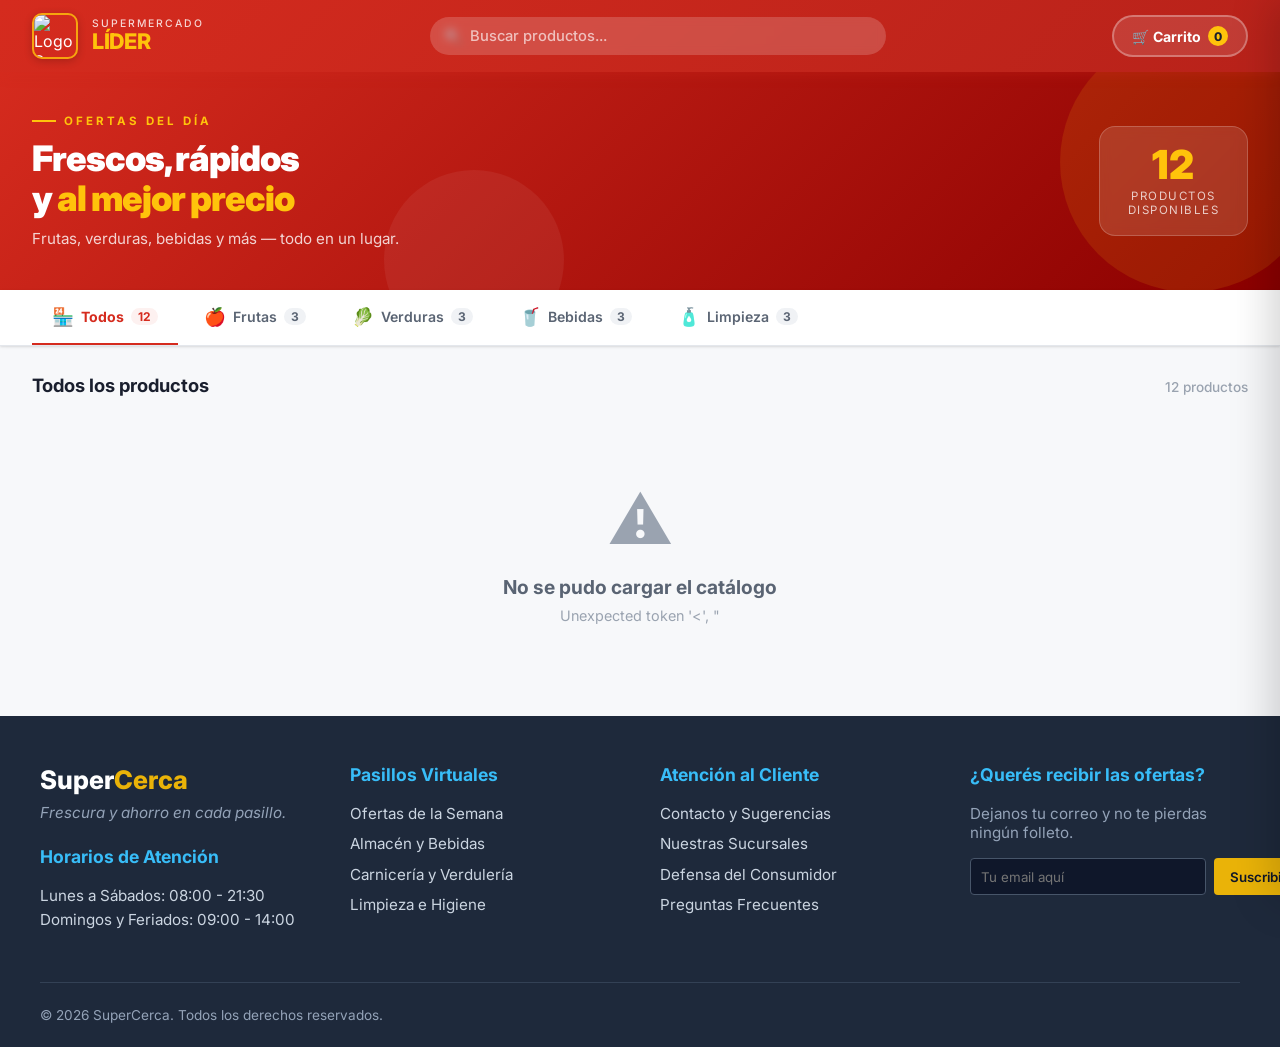
==== index.html @ 17ae0a47 "Add files via upload" ====
<!DOCTYPE html>
<html lang="es">
<head>
    <meta charset="UTF-8">
    <meta name="viewport" content="width=device-width, initial-scale=1.0">
    <title>Supermercado Líder</title>
    <link rel="stylesheet" href="estilos.css">
</head>
<body>

    <!-- HEADER -->
    <header>
        <div class="header-left">
            <img src="imagen/supertio.jpg"
                 alt="Logo Supermercado Líder" class="header-logo" id="userLogo">
            <div class="logo-text">
                <span class="logo-sup">Supermercado</span>
                <span class="logo-highlight">LÍDER</span>
            </div>
        </div>

        <div class="header-center">
            <div class="search-wrapper">
                <span class="search-icon">🔍</span>
                <input type="text" id="searchInput" class="search-input"
                       placeholder="Buscar productos..." autocomplete="off">
            </div>
        </div>

        <div class="header-right">
            <button class="cart-btn" onclick="toggleCart()" aria-label="Ver carrito">
                🛒 Carrito
                <span class="cart-count" id="cartCount">0</span>
            </button>
        </div>
    </header>

    <!-- HERO -->
    <section class="hero" aria-label="Bienvenida">
        <div class="hero-text">
            <p class="hero-eyebrow">Ofertas del día</p>
            <h1>Frescos, rápidos<br>y <em>al mejor precio</em></h1>
            <p class="hero-sub">Frutas, verduras, bebidas y más — todo en un lugar.</p>
        </div>
        <div class="hero-badge" aria-hidden="true">
            <span class="hero-badge-num" id="heroBadgeNum">12</span>
            <span class="hero-badge-label">Productos<br>disponibles</span>
        </div>
    </section>

    <!-- FILTROS -->
    <nav class="filters-bar" aria-label="Categorías">
        <button class="filter-btn active" onclick="filterCategory('all')" data-cat="all">
            <span class="filter-icon">🏪</span> Todos
            <span class="filter-count" id="count-all">12</span>
        </button>
        <button class="filter-btn" onclick="filterCategory('frutas')" data-cat="frutas">
            <span class="filter-icon">🍎</span> Frutas
            <span class="filter-count" id="count-frutas">3</span>
        </button>
        <button class="filter-btn" onclick="filterCategory('verduras')" data-cat="verduras">
            <span class="filter-icon">🥬</span> Verduras
            <span class="filter-count" id="count-verduras">3</span>
        </button>
        <button class="filter-btn" onclick="filterCategory('bebidas')" data-cat="bebidas">
            <span class="filter-icon">🥤</span> Bebidas
            <span class="filter-count" id="count-bebidas">3</span>
        </button>
        <button class="filter-btn" onclick="filterCategory('limpieza')" data-cat="limpieza">
            <span class="filter-icon">🧴</span> Limpieza
            <span class="filter-count" id="count-limpieza">3</span>
        </button>
    </nav>

    <!-- PRODUCTOS -->
    <main class="products-section">
        <div class="section-header">
            <h2 class="section-title" id="sectionTitle">Todos los productos</h2>
            <span class="section-count" id="sectionCount">12 productos</span>
        </div>
        <div class="products-grid" id="productsContainer"></div>
    </main>

    <!-- DRAWER CARRITO -->
    <div class="drawer-overlay" id="drawerOverlay" onclick="toggleCart()"></div>
    <aside class="cart-drawer" id="cartDrawer" aria-label="Carrito de compras">
        <div class="drawer-header">
            <h2 class="drawer-title">
                🛒 Tu carrito
                <span class="drawer-title-count" id="drawerCount">0 ítems</span>
            </h2>
            <button class="drawer-close" onclick="toggleCart()" aria-label="Cerrar carrito">✕</button>
        </div>
        <div class="drawer-items" id="cartItemsContainer"></div>
        <div class="drawer-footer" id="drawerFooter" style="display:none">
            <div class="cart-summary">
                <span class="cart-summary-label">Total a pagar</span>
                <span class="cart-total">$<span id="cartTotal">0</span></span>
            </div>
            <button class="pay-btn" onclick="checkout()">✅ Finalizar compra</button>
        </div>
    </aside>

    <!-- TOASTS -->
    <div id="toastContainer" class="toast-container"></div>





    <footer class="super-footer">
    <div class="footer-container">
        <div class="footer-section brand-info">
            <h3 class="footer-logo">Super<span>Cerca</span></h3>
            <p class="tagline">Frescura y ahorro en cada pasillo.</p>
            <div class="schedule">
                <h4>Horarios de Atención</h4>
                <p>Lunes a Sábados: 08:00 - 21:30</p>
                <p>Domingos y Feriados: 09:00 - 14:00</p>
            </div>
        </div>

        <div class="footer-section links-utility">
            <h4>Pasillos Virtuales</h4>
            <ul>
                <li><a href="#ofertas">Ofertas de la Semana</a></li>
                <li><a href="#almacen">Almacén y Bebidas</a></li>
                <li><a href="#frescos">Carnicería y Verdulería</a></li>
                <li><a href="#limpieza">Limpieza e Higiene</a></li>
            </ul>
        </div>

        <div class="footer-section links-utility">
            <h4>Atención al Cliente</h4>
            <ul>
                <li><a href="#contacto">Contacto y Sugerencias</a></li>
                <li><a href="#sucursales">Nuestras Sucursales</a></li>
                <li><a href="#defensa">Defensa del Consumidor</a></li>
                <li><a href="#faq">Preguntas Frecuentes</a></li>
            </ul>
        </div>

        <div class="footer-section newsletter">
            <h4>¿Querés recibir las ofertas?</h4>
            <p>Dejanos tu correo y no te pierdas ningún folleto.</p>
            <form class="footer-form" onsubmit="return false;">
                <input type="email" placeholder="Tu email aquí" required>
                <button type="submit">Suscribirse</button>
            </form>
            <div class="social-icons">
                <a href="#" aria-label="Facebook"><i class="fab fa-facebook"></i></a>
                <a href="#" aria-label="Instagram"><i class="fab fa-instagram"></i></a>
                <a href="#" aria-label="WhatsApp"><i class="fab fa-whatsapp"></i></a>
            </div>
        </div>
    </div>

    <div class="footer-bottom">
        <p>&copy; 2026 SuperCerca. Todos los derechos reservados.</p>
        <div class="payment-methods">
            <span><i class="fab fa-cc-visa" title="Visa"></i></span>
            <span><i class="fab fa-cc-mastercard" title="Mastercard"></i></span>
            <span><i class="fas fa-money-bill-wave" title="Efectivo / Débito"></i></span>
            <span><i class="fas fa-qrcode" title="Mercado Pago / QR"></i></span>
        </div>
    </div>
</footer>
 <script src="script.js"></script>
</body>
</html>
---- estilos.css ----
/* =====================================================
   SUPERMERCADO LÍDER — Diseño Renovado
   ===================================================== */

@import url('https://fonts.googleapis.com/css2?family=Inter:wght@400;500;600;700;800;900&display=swap');

:root {
    --rojo: #D52B1E;
    --rojo-oscuro: #b02217;
    --rojo-suave: #fdf1f0;
    --amarillo: #FFC30B;
    --amarillo-oscuro: #e6b800;
    --blanco: #FFFFFF;
    --fondo: #F7F8FA;
    --gris-100: #F0F2F5;
    --gris-200: #E4E7EC;
    --gris-400: #9AA3B0;
    --gris-600: #5A6473;
    --oscuro: #1A1F2E;
    --verde: #16A34A;
    --verde-hover: #15803D;
    --sombra-sm: 0 1px 3px rgba(0,0,0,0.08), 0 1px 2px rgba(0,0,0,0.06);
    --sombra-md: 0 4px 16px rgba(0,0,0,0.10);
    --sombra-lg: 0 12px 40px rgba(0,0,0,0.14);
    --radio: 14px;
    --radio-lg: 20px;
    --transicion: 0.22s cubic-bezier(0.4,0,0.2,1);
}

* {
    box-sizing: border-box;
    margin: 0;
    padding: 0;
    font-family: 'Inter', 'Segoe UI', sans-serif;
}

body {
    background-color: var(--fondo);
    color: var(--oscuro);
    min-height: 100vh;
}

/* =====================================================
   HEADER
   ===================================================== */

header {
    background: var(--rojo);
    background-image: linear-gradient(135deg, #D52B1E 0%, #B8221A 100%);
    color: var(--blanco);
    padding: 0 32px;
    height: 72px;
    display: flex;
    align-items: center;
    justify-content: space-between;
    position: sticky;
    top: 0;
    z-index: 200;
    box-shadow: 0 2px 12px rgba(213,43,30,0.30);
}

.header-left {
    display: flex;
    align-items: center;
    gap: 14px;
    flex-shrink: 0;
}

.header-center {
    flex: 1;
    display: flex;
    justify-content: center;
    padding: 0 32px;
    max-width: 520px;
    margin: 0 auto;
}

.header-right {
    display: flex;
    align-items: center;
    gap: 12px;
    flex-shrink: 0;
}

.header-logo {
    width: 46px;
    height: 46px;
    border-radius: 10px;
    border: 2.5px solid rgba(255,195,11,0.8);
    object-fit: cover;
    cursor: pointer;
    transition: transform var(--transicion), box-shadow var(--transicion);
    box-shadow: 0 2px 8px rgba(0,0,0,0.2);
}

.header-logo:hover {
    transform: scale(1.08) rotate(4deg);
    box-shadow: 0 4px 14px rgba(0,0,0,0.3);
}

.logo-text {
    font-size: 1.35rem;
    font-weight: 800;
    letter-spacing: -0.3px;
    line-height: 1.1;
}

.logo-sup {
    display: block;
    font-size: 0.65rem;
    font-weight: 500;
    opacity: 0.8;
    letter-spacing: 2px;
    text-transform: uppercase;
}

.logo-highlight {
    color: var(--amarillo);
}

/* Search */
.search-wrapper {
    width: 100%;
    position: relative;
}

.search-icon {
    position: absolute;
    left: 14px;
    top: 50%;
    transform: translateY(-50%);
    font-size: 0.95rem;
    opacity: 0.5;
    pointer-events: none;
}

.search-input {
    width: 100%;
    padding: 10px 16px 10px 40px;
    border: none;
    border-radius: 30px;
    background: rgba(255,255,255,0.18);
    color: var(--blanco);
    font-size: 0.92rem;
    font-weight: 500;
    outline: none;
    transition: background var(--transicion), box-shadow var(--transicion);
    backdrop-filter: blur(4px);
}

.search-input::placeholder {
    color: rgba(255,255,255,0.65);
}

.search-input:focus {
    background: rgba(255,255,255,0.28);
    box-shadow: 0 0 0 3px rgba(255,195,11,0.35);
}

/* Cart button */
.cart-btn {
    cursor: pointer;
    border: 2px solid rgba(255,255,255,0.3);
    background: rgba(255,255,255,0.12);
    color: var(--blanco);
    padding: 9px 18px;
    border-radius: 30px;
    font-weight: 700;
    font-size: 0.88rem;
    transition: background var(--transicion), border-color var(--transicion), transform var(--transicion);
    display: flex;
    align-items: center;
    gap: 7px;
    position: relative;
    white-space: nowrap;
}

.cart-btn:hover {
    background: var(--amarillo);
    border-color: var(--amarillo);
    color: var(--oscuro);
    transform: translateY(-1px);
}

.cart-count {
    background-color: var(--amarillo);
    color: var(--oscuro);
    border-radius: 50%;
    min-width: 20px;
    height: 20px;
    display: inline-flex;
    align-items: center;
    justify-content: center;
    font-size: 0.75rem;
    font-weight: 800;
    padding: 0 4px;
    transition: transform 0.3s cubic-bezier(0.34, 1.56, 0.64, 1), background var(--transicion);
}

.cart-count.bump {
    animation: cartBump 0.4s cubic-bezier(0.34, 1.56, 0.64, 1);
}

@keyframes cartBump {
    0% { transform: scale(1); }
    50% { transform: scale(1.6); background: #fff; }
    100% { transform: scale(1); }
}

/* =====================================================
   HERO BANNER
   ===================================================== */

.hero {
    background: linear-gradient(135deg, var(--rojo) 0%, #8B0000 100%);
    color: white;
    padding: 42px 32px;
    display: flex;
    align-items: center;
    justify-content: space-between;
    gap: 24px;
    overflow: hidden;
    position: relative;
}

.hero::before {
    content: '';
    position: absolute;
    top: -40px; right: -40px;
    width: 260px; height: 260px;
    background: rgba(255,195,11,0.12);
    border-radius: 50%;
}

.hero::after {
    content: '';
    position: absolute;
    bottom: -60px; left: 30%;
    width: 180px; height: 180px;
    background: rgba(255,255,255,0.06);
    border-radius: 50%;
}

.hero-text { position: relative; z-index: 1; }

.hero-eyebrow {
    font-size: 0.72rem;
    font-weight: 700;
    letter-spacing: 3px;
    text-transform: uppercase;
    color: var(--amarillo);
    margin-bottom: 10px;
    display: flex;
    align-items: center;
    gap: 8px;
}

.hero-eyebrow::before {
    content: '';
    display: block;
    width: 24px; height: 2px;
    background: var(--amarillo);
}

.hero h1 {
    font-size: 2.2rem;
    font-weight: 900;
    line-height: 1.15;
    margin-bottom: 10px;
    letter-spacing: -1px;
}

.hero h1 em {
    font-style: normal;
    color: var(--amarillo);
}

.hero-sub {
    font-size: 0.95rem;
    opacity: 0.8;
    font-weight: 400;
}

.hero-badge {
    position: relative;
    z-index: 1;
    background: rgba(255,255,255,0.12);
    border: 1.5px solid rgba(255,255,255,0.2);
    border-radius: 16px;
    padding: 18px 28px;
    text-align: center;
    backdrop-filter: blur(6px);
    flex-shrink: 0;
}

.hero-badge-num {
    font-size: 2.5rem;
    font-weight: 900;
    color: var(--amarillo);
    display: block;
    line-height: 1;
}

.hero-badge-label {
    font-size: 0.72rem;
    text-transform: uppercase;
    letter-spacing: 1.5px;
    opacity: 0.75;
    margin-top: 4px;
    display: block;
}

/* =====================================================
   FILTROS
   ===================================================== */

.filters-bar {
    background: var(--blanco);
    border-bottom: 1px solid var(--gris-200);
    padding: 0 32px;
    display: flex;
    align-items: center;
    gap: 6px;
    overflow-x: auto;
    scrollbar-width: none;
    position: sticky;
    top: 72px;
    z-index: 100;
    box-shadow: var(--sombra-sm);
}

.filters-bar::-webkit-scrollbar { display: none; }

.filter-btn {
    padding: 16px 20px;
    border: none;
    background: transparent;
    color: var(--gris-600);
    cursor: pointer;
    font-weight: 600;
    font-size: 0.88rem;
    transition: color var(--transicion);
    white-space: nowrap;
    position: relative;
    display: flex;
    align-items: center;
    gap: 7px;
    border-bottom: 3px solid transparent;
    margin-bottom: -1px;
}

.filter-btn .filter-icon {
    font-size: 1.1rem;
}

.filter-btn:hover {
    color: var(--rojo);
}

.filter-btn.active {
    color: var(--rojo);
    border-bottom-color: var(--rojo);
    font-weight: 700;
}

.filter-count {
    background: var(--gris-100);
    color: var(--gris-600);
    border-radius: 20px;
    padding: 1px 7px;
    font-size: 0.75rem;
    font-weight: 700;
    transition: background var(--transicion), color var(--transicion);
}

.filter-btn.active .filter-count {
    background: var(--rojo-suave);
    color: var(--rojo);
}

/* =====================================================
   SECCIÓN PRODUCTOS
   ===================================================== */

.products-section {
    padding: 28px 32px;
    max-width: 1400px;
    margin: 0 auto;
}

.section-header {
    display: flex;
    align-items: baseline;
    justify-content: space-between;
    margin-bottom: 22px;
}

.section-title {
    font-size: 1.15rem;
    font-weight: 700;
    color: var(--oscuro);
}

.section-count {
    font-size: 0.85rem;
    color: var(--gris-400);
    font-weight: 500;
}

.products-grid {
    display: grid;
    grid-template-columns: repeat(auto-fill, minmax(240px, 1fr));
    gap: 20px;
}

/* =====================================================
   PRODUCT CARD
   ===================================================== */

.product-card {
    background: var(--blanco);
    border-radius: var(--radio-lg);
    overflow: hidden;
    box-shadow: var(--sombra-sm);
    border: 1px solid var(--gris-200);
    transition: transform var(--transicion), box-shadow var(--transicion);
    display: flex;
    flex-direction: column;
    cursor: default;
}

.product-card:hover {
    transform: translateY(-5px);
    box-shadow: var(--sombra-lg);
    border-color: transparent;
}

.product-image-wrap {
    position: relative;
    height: 170px;
    overflow: hidden;
}

.product-image {
    width: 100%;
    height: 100%;
    display: flex;
    align-items: center;
    justify-content: center;
    font-size: 4.2rem;
    user-select: none;
    transition: transform var(--transicion);
}

.product-card:hover .product-image {
    transform: scale(1.08);
}

/* Colores de fondo por categoría */
.product-image.cat-frutas   { background: linear-gradient(135deg, #FFF3E8 0%, #FFE0C0 100%); }
.product-image.cat-verduras { background: linear-gradient(135deg, #EDFAF1 0%, #C8F0D5 100%); }
.product-image.cat-bebidas  { background: linear-gradient(135deg, #EFF6FF 0%, #C7DCFC 100%); }
.product-image.cat-limpieza { background: linear-gradient(135deg, #F5F0FF 0%, #DDD5FC 100%); }

.product-badge {
    position: absolute;
    top: 12px;
    left: 12px;
    background: rgba(255,255,255,0.92);
    backdrop-filter: blur(4px);
    border-radius: 20px;
    padding: 3px 10px;
    font-size: 0.7rem;
    font-weight: 700;
    color: var(--gris-600);
    text-transform: uppercase;
    letter-spacing: 0.8px;
    border: 1px solid rgba(0,0,0,0.06);
}

.product-info {
    padding: 18px 18px 0;
    flex: 1;
    display: flex;
    flex-direction: column;
}

.product-name {
    font-size: 1rem;
    font-weight: 700;
    color: var(--oscuro);
    line-height: 1.35;
    margin-bottom: 12px;
}

.product-price {
    font-size: 1.4rem;
    color: var(--rojo);
    font-weight: 900;
    margin-top: auto;
    letter-spacing: -0.5px;
}

.price-unit {
    font-size: 0.8rem;
    color: var(--gris-400);
    font-weight: 500;
    margin-left: 2px;
}

.add-btn {
    margin: 14px 0 0;
    background: var(--oscuro);
    color: var(--blanco);
    border: none;
    padding: 13px;
    width: 100%;
    font-weight: 700;
    font-size: 0.88rem;
    cursor: pointer;
    border-radius: 0 0 var(--radio-lg) var(--radio-lg);
    transition: background var(--transicion), transform var(--transicion);
    text-transform: uppercase;
    letter-spacing: 0.8px;
    display: flex;
    align-items: center;
    justify-content: center;
    gap: 8px;
}

.add-btn:hover {
    background: var(--rojo);
}

.add-btn:active {
    transform: scale(0.98);
}

/* =====================================================
   ESTADO VACÍO
   ===================================================== */

.empty-state {
    grid-column: 1 / -1;
    padding: 64px 20px;
    text-align: center;
    color: var(--gris-400);
}

.empty-state-icon {
    font-size: 4rem;
    display: block;
    margin-bottom: 16px;
}

.empty-state h3 {
    font-size: 1.2rem;
    font-weight: 700;
    color: var(--gris-600);
    margin-bottom: 8px;
}

.empty-state p {
    font-size: 0.9rem;
}

/* =====================================================
   DRAWER CARRITO (lateral)
   ===================================================== */

.drawer-overlay {
    display: none;
    position: fixed;
    inset: 0;
    background: rgba(0,0,0,0.45);
    z-index: 300;
    backdrop-filter: blur(3px);
    animation: overlayIn 0.25s ease;
}

@keyframes overlayIn {
    from { opacity: 0; }
    to   { opacity: 1; }
}

.cart-drawer {
    position: fixed;
    top: 0;
    right: 0;
    height: 100%;
    width: 420px;
    max-width: 95vw;
    background: var(--blanco);
    z-index: 301;
    display: flex;
    flex-direction: column;
    box-shadow: -8px 0 40px rgba(0,0,0,0.18);
    transform: translateX(100%);
    transition: transform 0.32s cubic-bezier(0.4,0,0.2,1);
}

.cart-drawer.open {
    transform: translateX(0);
}

.drawer-header {
    padding: 22px 24px;
    border-bottom: 1px solid var(--gris-200);
    display: flex;
    align-items: center;
    justify-content: space-between;
    flex-shrink: 0;
}

.drawer-title {
    font-size: 1.15rem;
    font-weight: 800;
    color: var(--oscuro);
    display: flex;
    align-items: center;
    gap: 10px;
}

.drawer-title-count {
    background: var(--rojo-suave);
    color: var(--rojo);
    border-radius: 20px;
    padding: 2px 10px;
    font-size: 0.78rem;
    font-weight: 700;
}

.drawer-close {
    background: var(--gris-100);
    border: none;
    width: 36px;
    height: 36px;
    border-radius: 50%;
    cursor: pointer;
    font-size: 1.1rem;
    display: flex;
    align-items: center;
    justify-content: center;
    transition: background var(--transicion);
    color: var(--gris-600);
}

.drawer-close:hover {
    background: var(--gris-200);
    color: var(--oscuro);
}

.drawer-items {
    flex: 1;
    overflow-y: auto;
    padding: 16px 24px;
    display: flex;
    flex-direction: column;
    gap: 4px;
}

.drawer-empty {
    flex: 1;
    display: flex;
    flex-direction: column;
    align-items: center;
    justify-content: center;
    text-align: center;
    color: var(--gris-400);
    padding: 40px 24px;
    gap: 12px;
}

.drawer-empty-icon { font-size: 3.5rem; }
.drawer-empty h3 { font-size: 1rem; font-weight: 700; color: var(--gris-600); }
.drawer-empty p  { font-size: 0.88rem; }

.cart-item {
    display: flex;
    align-items: center;
    gap: 14px;
    padding: 14px 0;
    border-bottom: 1px solid var(--gris-200);
    animation: itemIn 0.2s ease;
}

@keyframes itemIn {
    from { opacity: 0; transform: translateX(20px); }
    to   { opacity: 1; transform: translateX(0); }
}

.cart-item-emoji {
    width: 52px;
    height: 52px;
    border-radius: 12px;
    display: flex;
    align-items: center;
    justify-content: center;
    font-size: 1.8rem;
    flex-shrink: 0;
}

.cart-item-emoji.cat-frutas   { background: #FFF3E8; }
.cart-item-emoji.cat-verduras { background: #EDFAF1; }
.cart-item-emoji.cat-bebidas  { background: #EFF6FF; }
.cart-item-emoji.cat-limpieza { background: #F5F0FF; }

.cart-item-info {
    flex: 1;
    min-width: 0;
}

.cart-item-info h4 {
    font-size: 0.92rem;
    font-weight: 700;
    white-space: nowrap;
    overflow: hidden;
    text-overflow: ellipsis;
    color: var(--oscuro);
    margin-bottom: 3px;
}

.cart-item-info p {
    font-size: 0.8rem;
    color: var(--gris-400);
}

.cart-item-controls {
    display: flex;
    align-items: center;
    gap: 6px;
    flex-shrink: 0;
}

.quantity-btn {
    background: var(--gris-100);
    border: 1px solid var(--gris-200);
    width: 28px;
    height: 28px;
    border-radius: 8px;
    font-weight: 800;
    cursor: pointer;
    transition: background var(--transicion);
    font-size: 1rem;
    display: flex;
    align-items: center;
    justify-content: center;
    color: var(--oscuro);
}

.quantity-btn:hover { background: var(--gris-200); }

.quantity-num {
    font-size: 0.92rem;
    font-weight: 700;
    min-width: 22px;
    text-align: center;
}

.cart-item-price {
    font-weight: 800;
    color: var(--rojo);
    font-size: 0.95rem;
    min-width: 72px;
    text-align: right;
    flex-shrink: 0;
}

.remove-btn {
    background: none;
    border: none;
    color: var(--gris-400);
    cursor: pointer;
    font-size: 1rem;
    padding: 4px;
    border-radius: 6px;
    transition: color var(--transicion), background var(--transicion);
    flex-shrink: 0;
}

.remove-btn:hover {
    color: var(--rojo);
    background: var(--rojo-suave);
}

/* Drawer footer */
.drawer-footer {
    padding: 20px 24px;
    border-top: 1px solid var(--gris-200);
    flex-shrink: 0;
    background: var(--blanco);
}

.cart-summary {
    display: flex;
    justify-content: space-between;
    align-items: center;
    margin-bottom: 16px;
}

.cart-summary-label {
    font-size: 0.88rem;
    color: var(--gris-600);
    font-weight: 500;
}

.cart-total {
    font-size: 1.6rem;
    font-weight: 900;
    color: var(--oscuro);
    letter-spacing: -0.5px;
}

.pay-btn {
    background: var(--verde);
    color: white;
    border: none;
    padding: 15px;
    width: 100%;
    font-weight: 700;
    font-size: 0.95rem;
    cursor: pointer;
    border-radius: var(--radio);
    transition: background var(--transicion), transform var(--transicion);
    text-transform: uppercase;
    letter-spacing: 1px;
    display: flex;
    align-items: center;
    justify-content: center;
    gap: 8px;
}

.pay-btn:hover { background: var(--verde-hover); }
.pay-btn:active { transform: scale(0.98); }

/* =====================================================
   TOAST
   ===================================================== */

.toast-container {
    position: fixed;
    bottom: 24px;
    left: 50%;
    transform: translateX(-50%);
    z-index: 500;
    display: flex;
    flex-direction: column;
    align-items: center;
    gap: 8px;
    pointer-events: none;
}

.toast {
    background: var(--oscuro);
    color: white;
    padding: 12px 22px;
    border-radius: 30px;
    box-shadow: 0 6px 24px rgba(0,0,0,0.2);
    font-size: 0.88rem;
    font-weight: 600;
    animation: toastIn 0.3s cubic-bezier(0.34,1.56,0.64,1), toastOut 0.3s ease 2.6s forwards;
    white-space: nowrap;
    border-left: 3px solid var(--amarillo);
}

@keyframes toastIn {
    from { transform: translateY(20px) scale(0.9); opacity: 0; }
    to   { transform: translateY(0) scale(1); opacity: 1; }
}

@keyframes toastOut {
    to { transform: translateY(-10px) scale(0.95); opacity: 0; }
}

/* =====================================================
   RESPONSIVE
   ===================================================== */

@media (max-width: 900px) {
    header {
        flex-wrap: wrap;
        height: auto;
        padding: 14px 20px;
        gap: 12px;
    }

    .header-center {
        order: 3;
        flex: 0 0 100%;
        padding: 0;
        max-width: 100%;
    }

    .hero { padding: 32px 20px; }
    .hero h1 { font-size: 1.7rem; }
    .hero-badge { display: none; }

    .filters-bar {
        padding: 0 16px;
        top: 130px;
    }

    .products-section { padding: 20px 16px; }
}

@media (max-width: 480px) {
    .hero h1 { font-size: 1.4rem; }
    .products-grid { grid-template-columns: repeat(auto-fill, minmax(165px, 1fr)); gap: 14px; }
    .product-image-wrap { height: 140px; }
    .product-image { font-size: 3.2rem; }
    .product-info { padding: 14px 14px 0; }
    .cart-drawer { width: 100vw; }
}




/* Estilos Base del Footer */
.super-footer {
    background-color: #1e293b;
    color: #f8fafc;
    padding: 3rem 1.5rem 1.5rem 1.5rem;
    font-family: system-ui, -apple-system, sans-serif;
    font-size: 0.95rem;
}

.footer-container {
    max-width: 1200px;
    margin: 0 auto;
    display: grid;
    grid-template-columns: repeat(auto-fit, minmax(220px, 1fr));
    gap: 2.5rem;
}

.footer-section h4 {
    color: #38bdf8;
    font-size: 1.1rem;
    margin-bottom: 1.2rem;
    position: relative;
}

/* Identidad */
.footer-logo {
    font-size: 1.6rem;
    font-weight: 800;
    margin-bottom: 0.5rem;
    color: #ffffff;
}

.footer-logo span {
    color: #eab308; /* Toque de color para destacar */
}

.tagline {
    color: #94a3b8;
    font-style: italic;
    margin-bottom: 1.5rem;
}

.schedule p {
    margin: 0.3rem 0;
    color: #cbd5e1;
}

/* Enlaces */
.links-utility ul {
    list-style: none;
    padding: 0;
    margin: 0;
}

.links-utility li {
    margin-bottom: 0.7rem;
}

.links-utility a {
    color: #cbd5e1;
    text-decoration: none;
    transition: color 0.2s ease;
}

.links-utility a:hover {
    color: #38bdf8;
    text-shadow: 0 0 5px rgba(56, 189, 248, 0.3);
}

/* Formulario y Redes */
.newsletter p {
    color: #94a3b8;
    margin-bottom: 1rem;
}

.footer-form {
    display: flex;
    gap: 0.5rem;
    margin-bottom: 1.5rem;
}

.footer-form input {
    flex: 1;
    padding: 0.6rem;
    border: 1px solid #475569;
    border-radius: 4px;
    background-color: #0f172a;
    color: #fff;
}

.footer-form input:focus {
    outline: 2px solid #38bdf8;
}

.footer-form button {
    background-color: #eab308;
    color: #0f172a;
    border: none;
    padding: 0.6rem 1rem;
    border-radius: 4px;
    font-weight: 600;
    cursor: pointer;
    transition: background-color 0.2s;
}

.footer-form button:hover {
    background-color: #facc15;
}

.social-icons {
    display: flex;
    gap: 1rem;
}

.social-icons a {
    color: #f8fafc;
    font-size: 1.3rem;
    transition: transform 0.2s, color 0.2s;
}

.social-icons a:hover {
    color: #38bdf8;
    transform: translateY(-3px);
}

/* Barra Inferior */
.footer-bottom {
    max-width: 1200px;
    margin: 3rem auto 0 auto;
    padding-top: 1.5rem;
    border-top: 1px solid #334155;
    display: flex;
    flex-wrap: wrap;
    justify-content: space-between;
    align-items: center;
    gap: 1rem;
    color: #94a3b8;
    font-size: 0.85rem;
}

.payment-methods {
    display: flex;
    gap: 1rem;
    font-size: 1.4rem;
    color: #cbd5e1;
}

/* Adaptabilidad móvil */
@media (max-width: 600px) {
    .footer-bottom {
        flex-direction: column;
        text-align: center;
    }
}
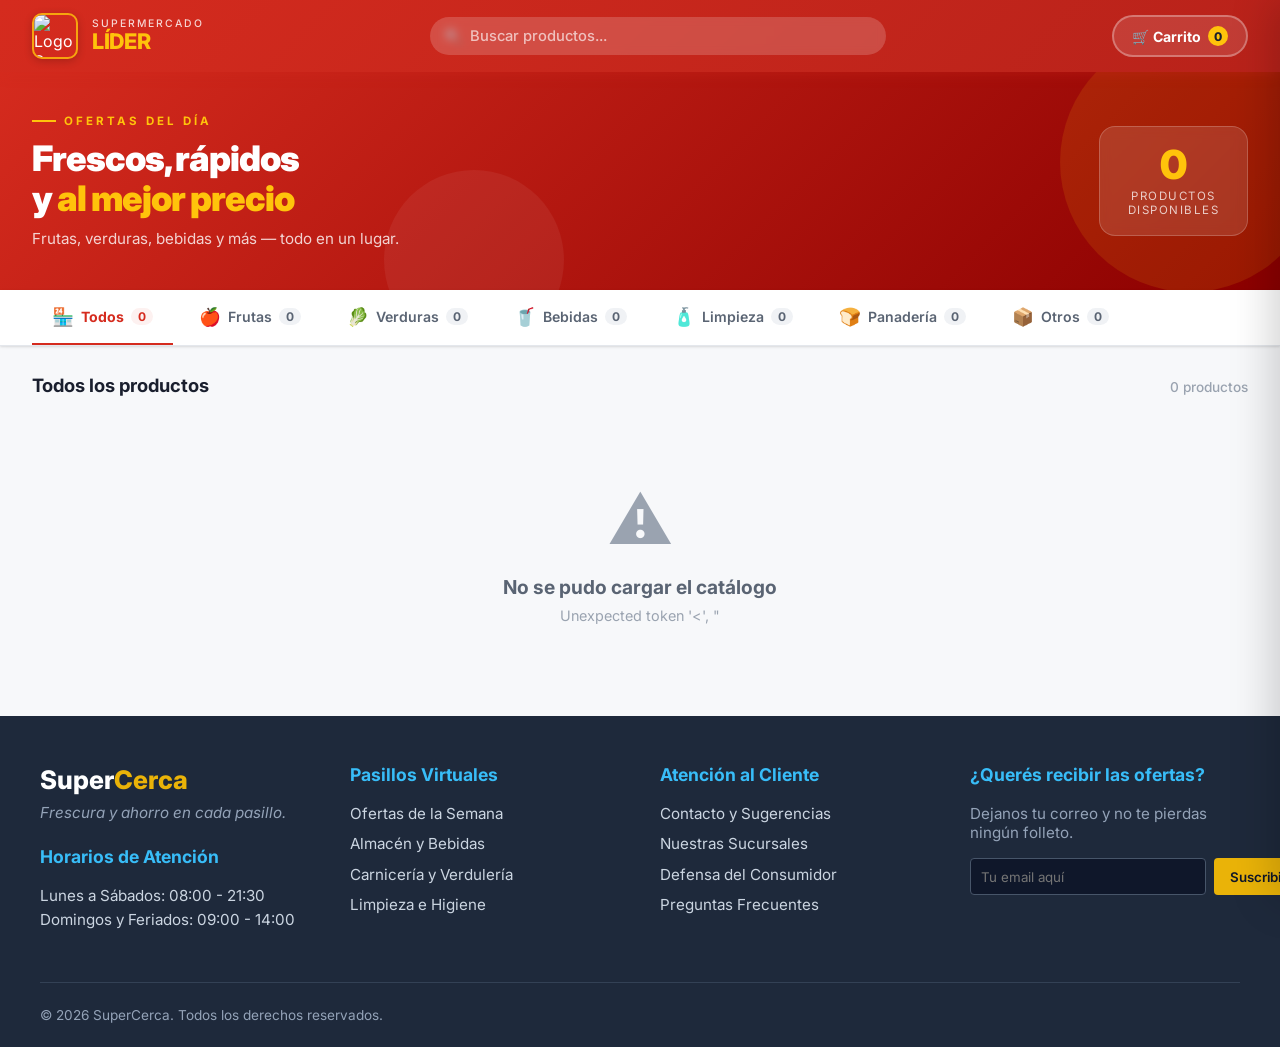
==== commit eab1e54d: "feat: subida de imagen, categoría panadería y sistema de pedidos pendientes/entregados - Admin: reem" ====
--- a/index.html
+++ b/index.html
@@ -43,7 +43,7 @@
             <p class="hero-sub">Frutas, verduras, bebidas y más — todo en un lugar.</p>
         </div>
         <div class="hero-badge" aria-hidden="true">
-            <span class="hero-badge-num" id="heroBadgeNum">12</span>
+            <span class="hero-badge-num" id="heroBadgeNum">0</span>
             <span class="hero-badge-label">Productos<br>disponibles</span>
         </div>
     </section>
@@ -52,23 +52,31 @@
     <nav class="filters-bar" aria-label="Categorías">
         <button class="filter-btn active" onclick="filterCategory('all')" data-cat="all">
             <span class="filter-icon">🏪</span> Todos
-            <span class="filter-count" id="count-all">12</span>
+            <span class="filter-count" id="count-all">0</span>
         </button>
         <button class="filter-btn" onclick="filterCategory('frutas')" data-cat="frutas">
             <span class="filter-icon">🍎</span> Frutas
-            <span class="filter-count" id="count-frutas">3</span>
+            <span class="filter-count" id="count-frutas">0</span>
         </button>
         <button class="filter-btn" onclick="filterCategory('verduras')" data-cat="verduras">
             <span class="filter-icon">🥬</span> Verduras
-            <span class="filter-count" id="count-verduras">3</span>
+            <span class="filter-count" id="count-verduras">0</span>
         </button>
         <button class="filter-btn" onclick="filterCategory('bebidas')" data-cat="bebidas">
             <span class="filter-icon">🥤</span> Bebidas
-            <span class="filter-count" id="count-bebidas">3</span>
+            <span class="filter-count" id="count-bebidas">0</span>
         </button>
         <button class="filter-btn" onclick="filterCategory('limpieza')" data-cat="limpieza">
             <span class="filter-icon">🧴</span> Limpieza
-            <span class="filter-count" id="count-limpieza">3</span>
+            <span class="filter-count" id="count-limpieza">0</span>
+        </button>
+        <button class="filter-btn" onclick="filterCategory('panaderia')" data-cat="panaderia">
+            <span class="filter-icon">🍞</span> Panadería
+            <span class="filter-count" id="count-panaderia">0</span>
+        </button>
+        <button class="filter-btn" onclick="filterCategory('otros')" data-cat="otros">
+            <span class="filter-icon">📦</span> Otros
+            <span class="filter-count" id="count-otros">0</span>
         </button>
     </nav>
 
@@ -76,7 +84,7 @@
     <main class="products-section">
         <div class="section-header">
             <h2 class="section-title" id="sectionTitle">Todos los productos</h2>
-            <span class="section-count" id="sectionCount">12 productos</span>
+            <span class="section-count" id="sectionCount">0 productos</span>
         </div>
         <div class="products-grid" id="productsContainer"></div>
     </main>
@@ -97,74 +105,76 @@
                 <span class="cart-summary-label">Total a pagar</span>
                 <span class="cart-total">$<span id="cartTotal">0</span></span>
             </div>
-            <button class="pay-btn" onclick="checkout()">✅ Finalizar compra</button>
+            <!-- NOMBRE DEL CLIENTE -->
+            <div class="cliente-field">
+                <label for="clienteNombre">Tu nombre (para el pedido)</label>
+                <input type="text" id="clienteNombre" placeholder="Ej: Juan García" maxlength="80" autocomplete="name">
+            </div>
+            <button class="pay-btn" onclick="checkout()">✅ Confirmar pedido</button>
         </div>
     </aside>
 
     <!-- TOASTS -->
     <div id="toastContainer" class="toast-container"></div>
 
+    <footer class="super-footer">
+        <div class="footer-container">
+            <div class="footer-section brand-info">
+                <h3 class="footer-logo">Super<span>Cerca</span></h3>
+                <p class="tagline">Frescura y ahorro en cada pasillo.</p>
+                <div class="schedule">
+                    <h4>Horarios de Atención</h4>
+                    <p>Lunes a Sábados: 08:00 - 21:30</p>
+                    <p>Domingos y Feriados: 09:00 - 14:00</p>
+                </div>
+            </div>
 
+            <div class="footer-section links-utility">
+                <h4>Pasillos Virtuales</h4>
+                <ul>
+                    <li><a href="#ofertas">Ofertas de la Semana</a></li>
+                    <li><a href="#almacen">Almacén y Bebidas</a></li>
+                    <li><a href="#frescos">Carnicería y Verdulería</a></li>
+                    <li><a href="#limpieza">Limpieza e Higiene</a></li>
+                </ul>
+            </div>
 
+            <div class="footer-section links-utility">
+                <h4>Atención al Cliente</h4>
+                <ul>
+                    <li><a href="#contacto">Contacto y Sugerencias</a></li>
+                    <li><a href="#sucursales">Nuestras Sucursales</a></li>
+                    <li><a href="#defensa">Defensa del Consumidor</a></li>
+                    <li><a href="#faq">Preguntas Frecuentes</a></li>
+                </ul>
+            </div>
 
-
-    <footer class="super-footer">
-    <div class="footer-container">
-        <div class="footer-section brand-info">
-            <h3 class="footer-logo">Super<span>Cerca</span></h3>
-            <p class="tagline">Frescura y ahorro en cada pasillo.</p>
-            <div class="schedule">
-                <h4>Horarios de Atención</h4>
-                <p>Lunes a Sábados: 08:00 - 21:30</p>
-                <p>Domingos y Feriados: 09:00 - 14:00</p>
+            <div class="footer-section newsletter">
+                <h4>¿Querés recibir las ofertas?</h4>
+                <p>Dejanos tu correo y no te pierdas ningún folleto.</p>
+                <form class="footer-form" onsubmit="return false;">
+                    <input type="email" placeholder="Tu email aquí" required>
+                    <button type="submit">Suscribirse</button>
+                </form>
+                <div class="social-icons">
+                    <a href="#" aria-label="Facebook"><i class="fab fa-facebook"></i></a>
+                    <a href="#" aria-label="Instagram"><i class="fab fa-instagram"></i></a>
+                    <a href="#" aria-label="WhatsApp"><i class="fab fa-whatsapp"></i></a>
+                </div>
             </div>
         </div>
 
-        <div class="footer-section links-utility">
-            <h4>Pasillos Virtuales</h4>
-            <ul>
-                <li><a href="#ofertas">Ofertas de la Semana</a></li>
-                <li><a href="#almacen">Almacén y Bebidas</a></li>
-                <li><a href="#frescos">Carnicería y Verdulería</a></li>
-                <li><a href="#limpieza">Limpieza e Higiene</a></li>
-            </ul>
-        </div>
-
-        <div class="footer-section links-utility">
-            <h4>Atención al Cliente</h4>
-            <ul>
-                <li><a href="#contacto">Contacto y Sugerencias</a></li>
-                <li><a href="#sucursales">Nuestras Sucursales</a></li>
-                <li><a href="#defensa">Defensa del Consumidor</a></li>
-                <li><a href="#faq">Preguntas Frecuentes</a></li>
-            </ul>
-        </div>
-
-        <div class="footer-section newsletter">
-            <h4>¿Querés recibir las ofertas?</h4>
-            <p>Dejanos tu correo y no te pierdas ningún folleto.</p>
-            <form class="footer-form" onsubmit="return false;">
-                <input type="email" placeholder="Tu email aquí" required>
-                <button type="submit">Suscribirse</button>
-            </form>
-            <div class="social-icons">
-                <a href="#" aria-label="Facebook"><i class="fab fa-facebook"></i></a>
-                <a href="#" aria-label="Instagram"><i class="fab fa-instagram"></i></a>
-                <a href="#" aria-label="WhatsApp"><i class="fab fa-whatsapp"></i></a>
+        <div class="footer-bottom">
+            <p>&copy; 2026 SuperCerca. Todos los derechos reservados.</p>
+            <div class="payment-methods">
+                <span><i class="fab fa-cc-visa" title="Visa"></i></span>
+                <span><i class="fab fa-cc-mastercard" title="Mastercard"></i></span>
+                <span><i class="fas fa-money-bill-wave" title="Efectivo / Débito"></i></span>
+                <span><i class="fas fa-qrcode" title="Mercado Pago / QR"></i></span>
             </div>
         </div>
-    </div>
+    </footer>
 
-    <div class="footer-bottom">
-        <p>&copy; 2026 SuperCerca. Todos los derechos reservados.</p>
-        <div class="payment-methods">
-            <span><i class="fab fa-cc-visa" title="Visa"></i></span>
-            <span><i class="fab fa-cc-mastercard" title="Mastercard"></i></span>
-            <span><i class="fas fa-money-bill-wave" title="Efectivo / Débito"></i></span>
-            <span><i class="fas fa-qrcode" title="Mercado Pago / QR"></i></span>
-        </div>
-    </div>
-</footer>
- <script src="script.js"></script>
+    <script src="script.js"></script>
 </body>
 </html>
--- a/estilos.css
+++ b/estilos.css
@@ -457,10 +457,20 @@
 }
 
 /* Colores de fondo por categoría */
-.product-image.cat-frutas   { background: linear-gradient(135deg, #FFF3E8 0%, #FFE0C0 100%); }
-.product-image.cat-verduras { background: linear-gradient(135deg, #EDFAF1 0%, #C8F0D5 100%); }
-.product-image.cat-bebidas  { background: linear-gradient(135deg, #EFF6FF 0%, #C7DCFC 100%); }
-.product-image.cat-limpieza { background: linear-gradient(135deg, #F5F0FF 0%, #DDD5FC 100%); }
+.product-image.cat-frutas    { background: linear-gradient(135deg, #FFF3E8 0%, #FFE0C0 100%); }
+.product-image.cat-verduras  { background: linear-gradient(135deg, #EDFAF1 0%, #C8F0D5 100%); }
+.product-image.cat-bebidas   { background: linear-gradient(135deg, #EFF6FF 0%, #C7DCFC 100%); }
+.product-image.cat-limpieza  { background: linear-gradient(135deg, #F5F0FF 0%, #DDD5FC 100%); }
+.product-image.cat-panaderia { background: linear-gradient(135deg, #FFF8E8 0%, #FFDFA0 100%); }
+.product-image.cat-otros     { background: linear-gradient(135deg, #F7F8FA 0%, #E4E7EC 100%); }
+
+/* Imagen real dentro de la tarjeta */
+.product-img-real {
+    width: 100%;
+    height: 100%;
+    object-fit: cover;
+    display: block;
+}
 
 .product-badge {
     position: absolute;
@@ -700,10 +710,21 @@
     flex-shrink: 0;
 }
 
-.cart-item-emoji.cat-frutas   { background: #FFF3E8; }
-.cart-item-emoji.cat-verduras { background: #EDFAF1; }
-.cart-item-emoji.cat-bebidas  { background: #EFF6FF; }
-.cart-item-emoji.cat-limpieza { background: #F5F0FF; }
+.cart-item-emoji.cat-frutas    { background: #FFF3E8; }
+.cart-item-emoji.cat-verduras  { background: #EDFAF1; }
+.cart-item-emoji.cat-bebidas   { background: #EFF6FF; }
+.cart-item-emoji.cat-limpieza  { background: #F5F0FF; }
+.cart-item-emoji.cat-panaderia { background: #FFF8E8; }
+.cart-item-emoji.cat-otros     { background: var(--gris-100); }
+
+/* Imagen real dentro del carrito */
+.cart-item-img-real {
+    width: 100%;
+    height: 100%;
+    object-fit: cover;
+    border-radius: 8px;
+    display: block;
+}
 
 .cart-item-info {
     flex: 1;
@@ -832,6 +853,53 @@
 
 .pay-btn:hover { background: var(--verde-hover); }
 .pay-btn:active { transform: scale(0.98); }
+
+/* Campo nombre del cliente en el carrito */
+.cliente-field {
+    display: flex;
+    flex-direction: column;
+    gap: 6px;
+    margin-bottom: 12px;
+}
+
+.cliente-field label {
+    font-size: 0.8rem;
+    font-weight: 700;
+    color: var(--gris-600);
+}
+
+.cliente-field input {
+    padding: 10px 14px;
+    border: 1.5px solid var(--gris-200);
+    border-radius: 10px;
+    font-size: 0.92rem;
+    color: var(--oscuro);
+    outline: none;
+    transition: border-color 0.2s, box-shadow 0.2s;
+    background: var(--fondo);
+}
+
+.cliente-field input:focus {
+    border-color: var(--verde);
+    box-shadow: 0 0 0 3px rgba(22,163,74,0.12);
+}
+
+.cliente-field input.input-error {
+    border-color: var(--rojo);
+    box-shadow: 0 0 0 3px rgba(213,43,30,0.12);
+    animation: shake 0.3s ease;
+}
+
+@keyframes shake {
+    0%, 100% { transform: translateX(0); }
+    25%       { transform: translateX(-6px); }
+    75%       { transform: translateX(6px); }
+}
+
+/* Toast de error */
+.toast.toast-error {
+    border-left-color: var(--rojo);
+}
 
 /* =====================================================
    TOAST
